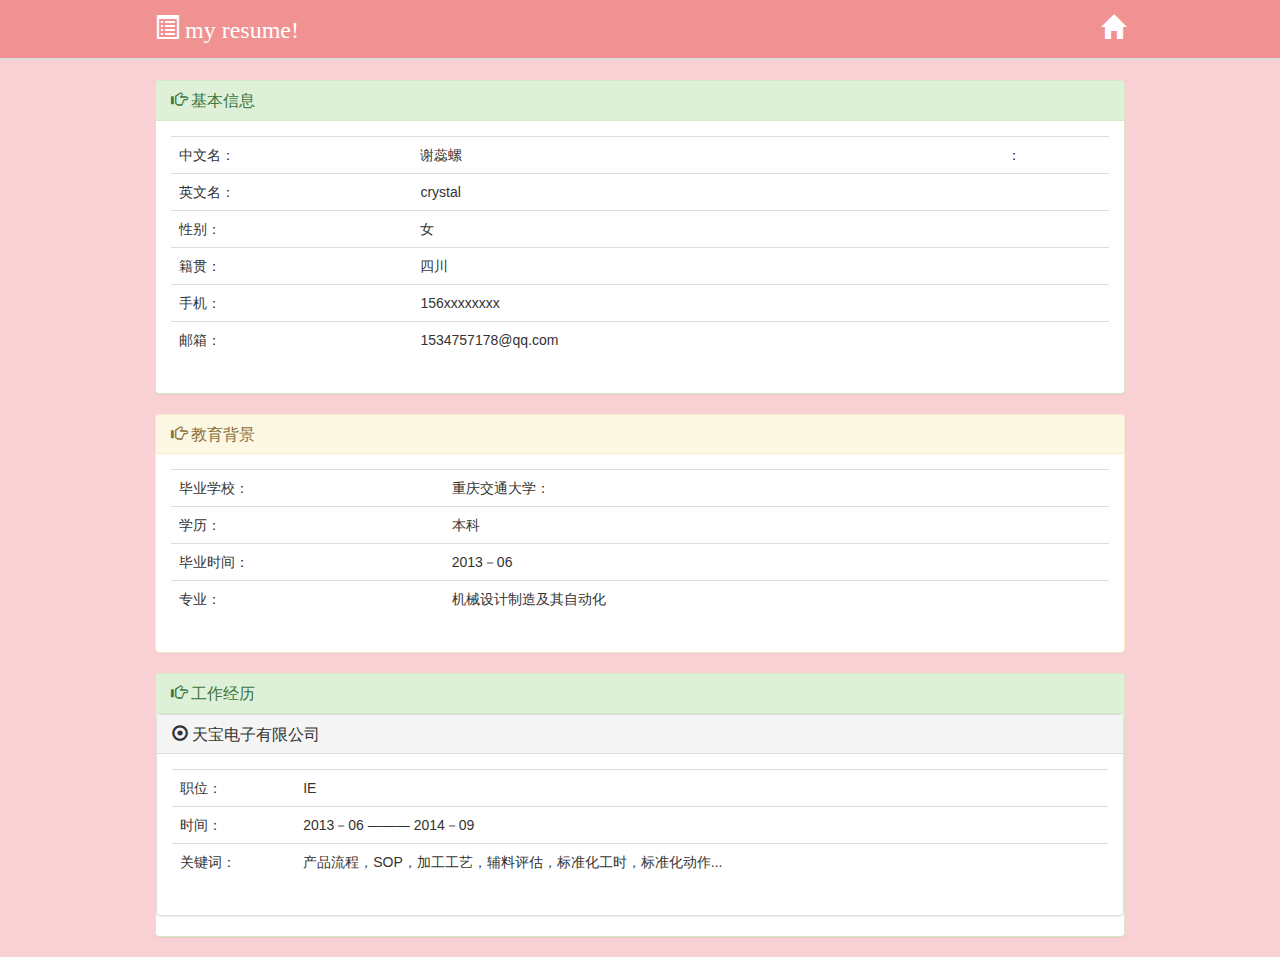
==== views/myResume.html @ d412ae49 "add" ====
<!DOCTYPE html>
<html>
<head lang="en">
	<meta charset="UTF-8">
	<title>rose`s works</title>
	<meta name="viewport" content="width=device-width, initial-scale=1">
	<link ref="shortcut icon" href="../favicon.ico">
	<link rel="stylesheet" type="text/css" href="../stylesheets/normalize.css" media="screen">
	<link rel="stylesheet" href="../lib/bootstrap/css/bootstrap.min.css"/>
	<link rel="stylesheet" href="../stylesheets/style.css"/>
	<script src="../lib/jquery/jquery-1.11.2.min.js"></script>
	<!--[if lt IE 9]>
	<script src="http://cdn.bootcss.com/html5shiv/3.7.2/html5shiv.min.js"></script>
	<script src="http://cdn.bootcss.com/respond.js/1.4.2/respond.min.js"></script>
	<![endif]-->
</head>
<body>
<div class="main-header resume-header">
	<div class="width970 center-block clearfix">
		<div class="pull-left">
			<span class="glyphicon glyphicon-list-alt"></span>
			my resume!
		</div>
		<div class="pull-right">
			<a class="resume-back-home" href="../index.html">
				<span class="glyphicon glyphicon-home"></span>
			</a>
		</div>
	</div>
</div>
<div class="resume-content center-block width970">
	<div class="panel panel-success">
		<div class="panel-heading">
			<h3 class="panel-title"><span class="glyphicon glyphicon-hand-right"></span>&nbsp;基本信息</h3>
		</div>
		<div class="panel-body">
			<table class="table">
				<tbody>
				<tr>
					<td>中文名：</td>
					<td>谢蕊螺</td>
					<td>&nbsp;</td>
					<td>&nbsp;：</td>
				</tr>
				<tr>
					<td>英文名：</td>
					<td>crystal</td>
					<td>&nbsp;</td>
					<td>&nbsp;</td>
				</tr>
				<tr>
					<td>性别：</td>
					<td>女</td>
					<td>&nbsp;</td>
					<td>&nbsp;</td>
				</tr>
				<tr>
					<td>籍贯：</td>
					<td>四川</td>
					<td>&nbsp;</td>
					<td>&nbsp;</td>
				</tr>
				<tr>
					<td>手机：</td>
					<td>156xxxxxxxx</td>
					<td>&nbsp;</td>
					<td>&nbsp;</td>
				</tr>
				<tr>
					<td>邮箱：</td>
					<td>1534757178@qq.com</td>
					<td>&nbsp;</td>
					<td>&nbsp;</td>
				</tr>
				</tbody>
			</table>
		</div>
	</div>

	<div class="panel panel-warning">
		<div class="panel-heading ">
			<h3 class="panel-title"><span class="glyphicon glyphicon-hand-right"></span>&nbsp;教育背景</h3>
		</div>
		<div class="panel-body">
			<table class="table">
				<tbody>
				<tr>
					<td>毕业学校：</td>
					<td>重庆交通大学：</td>
					<td>&nbsp;</td>
					<td>&nbsp;</td>
				</tr>
				<tr>
					<td>学历：</td>
					<td>本科</td>
					<td>&nbsp;</td>
					<td>&nbsp;</td>
				</tr>
				<tr>
					<td>毕业时间：</td>
					<td>2013－06</td>
					<td>&nbsp;</td>
					<td>&nbsp;</td>
				</tr>
				<tr>
					<td>专业：</td>
					<td>机械设计制造及其自动化</td>
					<td>&nbsp;</td>
					<td>&nbsp;</td>
				</tr>
				</tbody>
			</table>
		</div>
	</div>
	<div class="panel panel-success">
		<div class="panel-heading">
			<h3 class="panel-title">
				<span class="glyphicon glyphicon-hand-right"></span>&nbsp;工作经历
			</h3>
		</div>
		<div class="paenl-body">
			<div class="panel panel-default">
				<div class="panel-heading">
					<h3 class="panel-title"><span class="glyphicon glyphicon-record"></span>&nbsp;天宝电子有限公司</h3>
				</div>
				<div class="panel-body">
					<table class="table">
						<tbody>
						<tr>
							<td>职位：</td>
							<td>IE</td>
							<td>&nbsp;</td>
							<td>&nbsp;</td>
						</tr>
						<tr>
							<td>时间：</td>
							<td>2013－06 ——— 2014－09</td>
							<td>&nbsp;</td>
							<td>&nbsp;</td>
						</tr>
						<tr>
							<td>关键词：</td>
							<td>产品流程，SOP，加工工艺，辅料评估，标准化工时，标准化动作...</td>
							<td>&nbsp;</td>
							<td>&nbsp;</td>
						</tr>
						</tbody>
					</table>
				</div>
			</div>
		</div>
	</div>
</div>
</body>
</html>
---- stylesheets/style.css ----
body,html {
    background-color:  rgb(249,209,212);
    height:auto;

}
.width970 {
    width: 970px;
}
.main-header {
    height:60px;
    width:100%;
    line-height:60px;
    color:#fff;
    font-family:"Microsoft yahei";
    font-size:24px;
    background-color:rgb(240,145,146);
}
.main-footer {
    width:100%;
    line-height:60px;
    background-color: rgb(240,145,146);
    color:#fff;
}
.main-content {
    color:rgb(240,145,146);
    display:table-cell;
    text-align:center;
    vertical-align:middle;
}
.text16 {
    font-size:16px;
}
.line-height-32 {
    line-height:32px;
}



/*resume*/
.resume-header {
    border-bottom:2px solid #ddd;
}
a.resume-back-home:link {
    color: #fff;
}
a.resume-back-home:visited {
    color: #fff;
}
a.resume-back-home:hover {
    color: #eee;
}
a.resume-back-home:active {
    color: #fff;
}
.resume-content {
    margin-top:20px;
    margin-botton:20px;
}
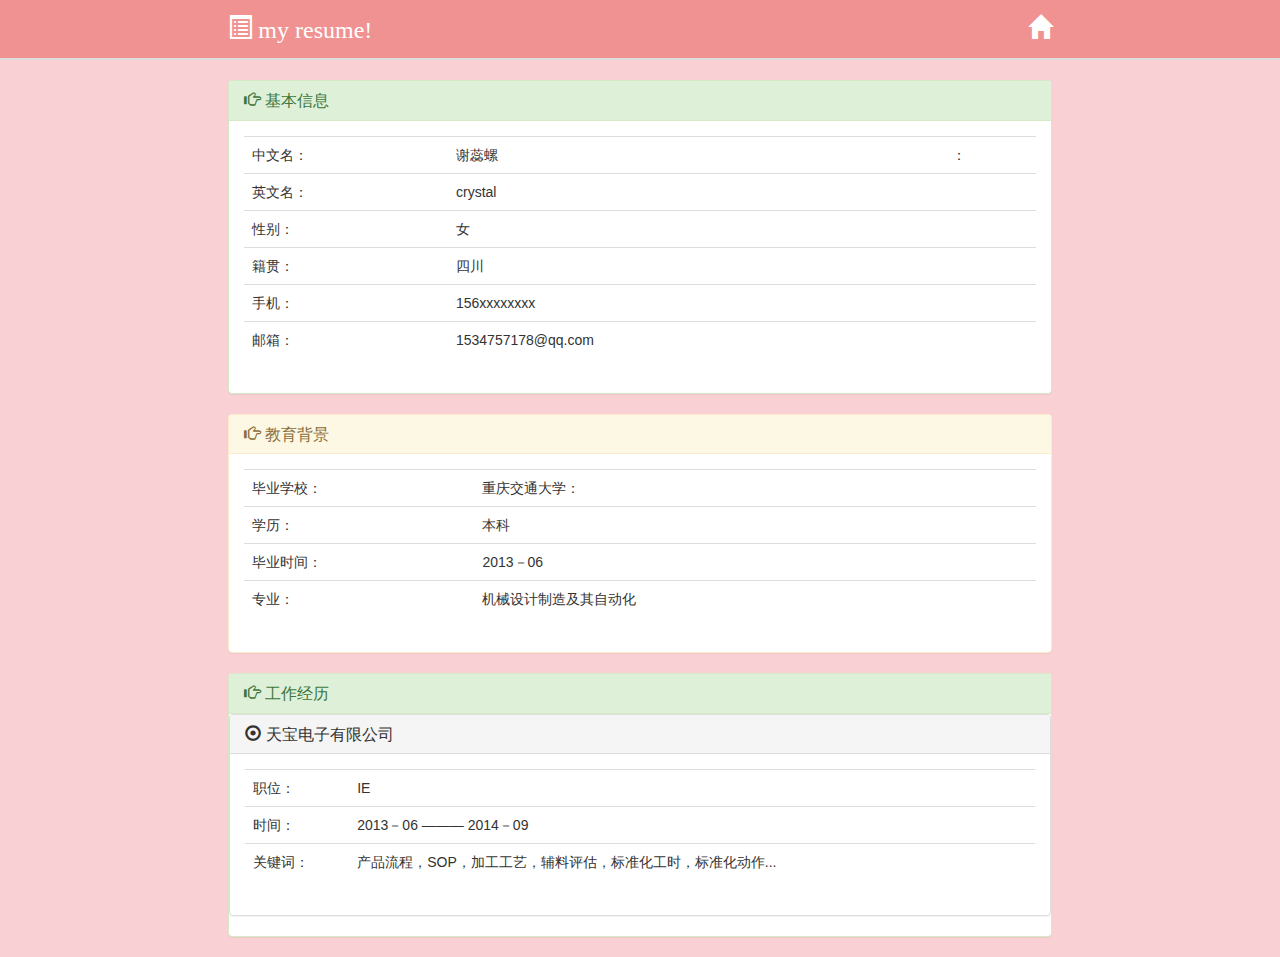
==== commit 857204fb: "add response" ====
--- a/views/myResume.html
+++ b/views/myResume.html
@@ -15,132 +15,65 @@
 	<![endif]-->
 </head>
 <body>
-<div class="main-header resume-header">
-	<div class="width970 center-block clearfix">
-		<div class="pull-left">
-			<span class="glyphicon glyphicon-list-alt"></span>
-			my resume!
-		</div>
-		<div class="pull-right">
-			<a class="resume-back-home" href="../index.html">
-				<span class="glyphicon glyphicon-home"></span>
-			</a>
-		</div>
-	</div>
-</div>
-<div class="resume-content center-block width970">
-	<div class="panel panel-success">
-		<div class="panel-heading">
-			<h3 class="panel-title"><span class="glyphicon glyphicon-hand-right"></span>&nbsp;基本信息</h3>
-		</div>
-		<div class="panel-body">
-			<table class="table">
-				<tbody>
-				<tr>
-					<td>中文名：</td>
-					<td>谢蕊螺</td>
-					<td>&nbsp;</td>
-					<td>&nbsp;：</td>
-				</tr>
-				<tr>
-					<td>英文名：</td>
-					<td>crystal</td>
-					<td>&nbsp;</td>
-					<td>&nbsp;</td>
-				</tr>
-				<tr>
-					<td>性别：</td>
-					<td>女</td>
-					<td>&nbsp;</td>
-					<td>&nbsp;</td>
-				</tr>
-				<tr>
-					<td>籍贯：</td>
-					<td>四川</td>
-					<td>&nbsp;</td>
-					<td>&nbsp;</td>
-				</tr>
-				<tr>
-					<td>手机：</td>
-					<td>156xxxxxxxx</td>
-					<td>&nbsp;</td>
-					<td>&nbsp;</td>
-				</tr>
-				<tr>
-					<td>邮箱：</td>
-					<td>1534757178@qq.com</td>
-					<td>&nbsp;</td>
-					<td>&nbsp;</td>
-				</tr>
-				</tbody>
-			</table>
+<div class="main-header resume-header container-fluid">
+	<div class="row">
+		<div class="col-md-8 col-md-offset-2 col-sm-10 col-sm-offset-1 col-xs-12  clearfix">
+			<div class="pull-left">
+				<span class="glyphicon glyphicon-list-alt"></span>
+				my resume!
+			</div>
+			<div class="pull-right">
+				<a class="resume-back-home" href="../index.html">
+					<span class="glyphicon glyphicon-home"></span>
+				</a>
+			</div>
 		</div>
 	</div>
 
-	<div class="panel panel-warning">
-		<div class="panel-heading ">
-			<h3 class="panel-title"><span class="glyphicon glyphicon-hand-right"></span>&nbsp;教育背景</h3>
-		</div>
-		<div class="panel-body">
-			<table class="table">
-				<tbody>
-				<tr>
-					<td>毕业学校：</td>
-					<td>重庆交通大学：</td>
-					<td>&nbsp;</td>
-					<td>&nbsp;</td>
-				</tr>
-				<tr>
-					<td>学历：</td>
-					<td>本科</td>
-					<td>&nbsp;</td>
-					<td>&nbsp;</td>
-				</tr>
-				<tr>
-					<td>毕业时间：</td>
-					<td>2013－06</td>
-					<td>&nbsp;</td>
-					<td>&nbsp;</td>
-				</tr>
-				<tr>
-					<td>专业：</td>
-					<td>机械设计制造及其自动化</td>
-					<td>&nbsp;</td>
-					<td>&nbsp;</td>
-				</tr>
-				</tbody>
-			</table>
-		</div>
-	</div>
-	<div class="panel panel-success">
-		<div class="panel-heading">
-			<h3 class="panel-title">
-				<span class="glyphicon glyphicon-hand-right"></span>&nbsp;工作经历
-			</h3>
-		</div>
-		<div class="paenl-body">
-			<div class="panel panel-default">
+</div>
+<div class="container-fluid">
+	<div class="row">
+		<div class="resume-content col-md-8 col-md-offset-2 col-sm-10 col-sm-offset-1 col-xs-12">
+			<div class="panel panel-success">
 				<div class="panel-heading">
-					<h3 class="panel-title"><span class="glyphicon glyphicon-record"></span>&nbsp;天宝电子有限公司</h3>
+					<h3 class="panel-title"><span class="glyphicon glyphicon-hand-right"></span>&nbsp;基本信息</h3>
 				</div>
 				<div class="panel-body">
 					<table class="table">
 						<tbody>
 						<tr>
-							<td>职位：</td>
-							<td>IE</td>
+							<td>中文名：</td>
+							<td>谢蕊螺</td>
+							<td>&nbsp;</td>
+							<td>&nbsp;：</td>
+						</tr>
+						<tr>
+							<td>英文名：</td>
+							<td>crystal</td>
 							<td>&nbsp;</td>
 							<td>&nbsp;</td>
 						</tr>
 						<tr>
-							<td>时间：</td>
-							<td>2013－06 ——— 2014－09</td>
+							<td>性别：</td>
+							<td>女</td>
 							<td>&nbsp;</td>
 							<td>&nbsp;</td>
 						</tr>
 						<tr>
-							<td>关键词：</td>
-							<td>产品流程，SOP，加工工艺，辅料评估，标准化工时，标准化动作...</td>
+							<td>籍贯：</td>
+							<td>四川</td>
+							<td>&nbsp;</td>
+							<td>&nbsp;</td>
+						</tr>
+						<tr>
+							<td>手机：</td>
+							<td>156xxxxxxxx</td>
+							<td>&nbsp;</td>
+							<td>&nbsp;</td>
+						</tr>
+						<tr>
+							<td>邮箱：</td>
+							<td>1534757178@qq.com</td>
 							<td>&nbsp;</td>
 							<td>&nbsp;</td>
 						</tr>
@@ -148,8 +81,83 @@
 					</table>
 				</div>
 			</div>
+
+			<div class="panel panel-warning">
+				<div class="panel-heading ">
+					<h3 class="panel-title"><span class="glyphicon glyphicon-hand-right"></span>&nbsp;教育背景</h3>
+				</div>
+				<div class="panel-body">
+					<table class="table">
+						<tbody>
+						<tr>
+							<td>毕业学校：</td>
+							<td>重庆交通大学：</td>
+							<td>&nbsp;</td>
+							<td>&nbsp;</td>
+						</tr>
+						<tr>
+							<td>学历：</td>
+							<td>本科</td>
+							<td>&nbsp;</td>
+							<td>&nbsp;</td>
+						</tr>
+						<tr>
+							<td>毕业时间：</td>
+							<td>2013－06</td>
+							<td>&nbsp;</td>
+							<td>&nbsp;</td>
+						</tr>
+						<tr>
+							<td>专业：</td>
+							<td>机械设计制造及其自动化</td>
+							<td>&nbsp;</td>
+							<td>&nbsp;</td>
+						</tr>
+						</tbody>
+					</table>
+				</div>
+			</div>
+			<div class="panel panel-success">
+				<div class="panel-heading">
+					<h3 class="panel-title">
+						<span class="glyphicon glyphicon-hand-right"></span>&nbsp;工作经历
+					</h3>
+				</div>
+				<div class="paenl-body">
+					<div class="panel panel-default">
+						<div class="panel-heading">
+							<h3 class="panel-title"><span class="glyphicon glyphicon-record"></span>&nbsp;天宝电子有限公司</h3>
+						</div>
+						<div class="panel-body">
+							<table class="table">
+								<tbody>
+								<tr>
+									<td>职位：</td>
+									<td>IE</td>
+									<td>&nbsp;</td>
+									<td>&nbsp;</td>
+								</tr>
+								<tr>
+									<td>时间：</td>
+									<td>2013－06 ——— 2014－09</td>
+									<td>&nbsp;</td>
+									<td>&nbsp;</td>
+								</tr>
+								<tr>
+									<td>关键词：</td>
+									<td>产品流程，SOP，加工工艺，辅料评估，标准化工时，标准化动作...</td>
+									<td>&nbsp;</td>
+									<td>&nbsp;</td>
+								</tr>
+								</tbody>
+							</table>
+						</div>
+					</div>
+				</div>
+			</div>
 		</div>
 	</div>
 </div>
+
 </body>
 </html>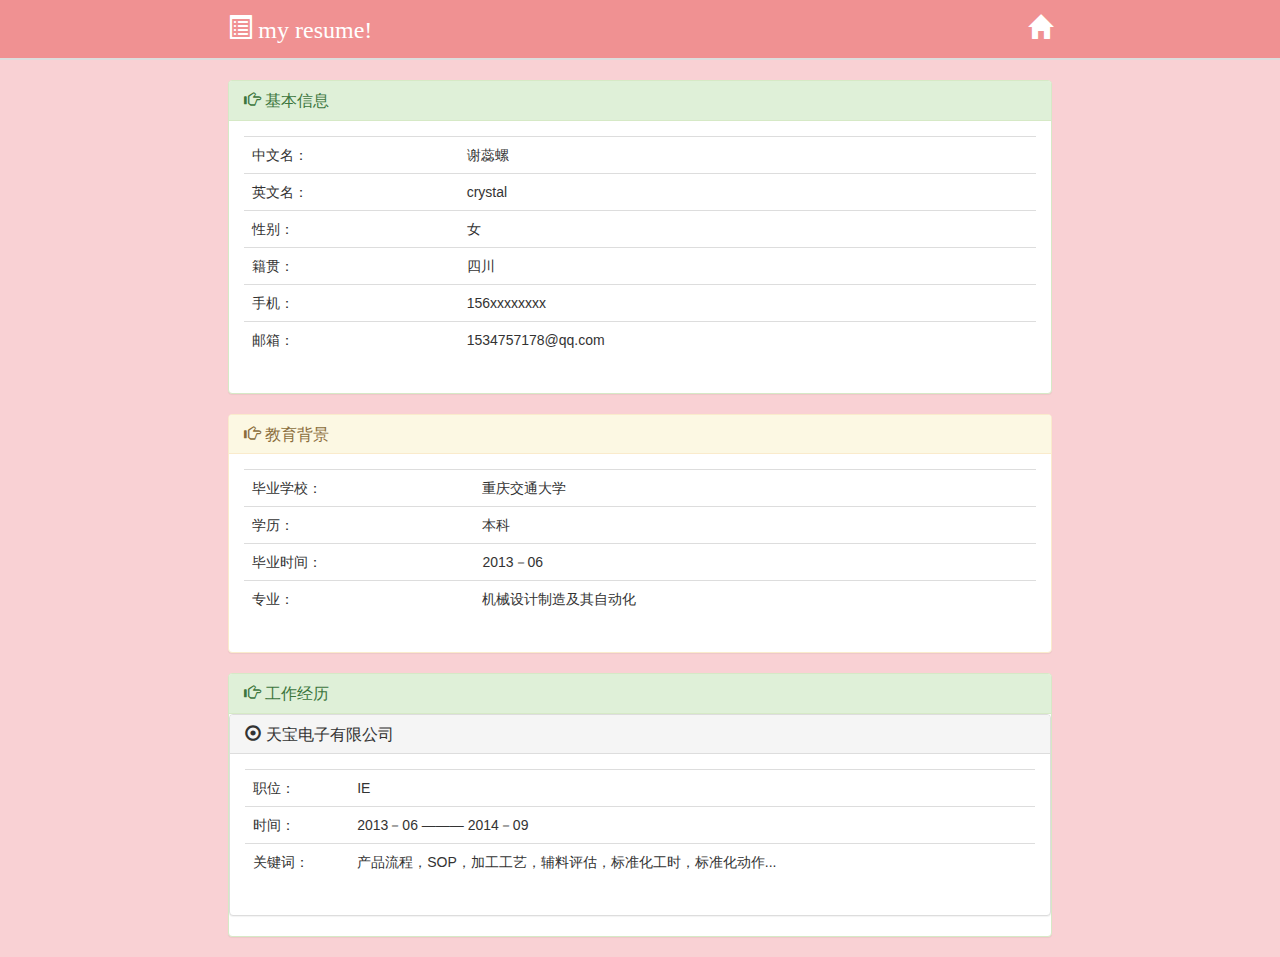
==== commit 21696293: "modify" ====
--- a/views/myResume.html
+++ b/views/myResume.html
@@ -45,7 +45,7 @@
 							<td>中文名：</td>
 							<td>谢蕊螺</td>
 							<td>&nbsp;</td>
-							<td>&nbsp;：</td>
+							<td>&nbsp;</td>
 						</tr>
 						<tr>
 							<td>英文名：</td>
@@ -91,7 +91,7 @@
 						<tbody>
 						<tr>
 							<td>毕业学校：</td>
-							<td>重庆交通大学：</td>
+							<td>重庆交通大学</td>
 							<td>&nbsp;</td>
 							<td>&nbsp;</td>
 						</tr>
